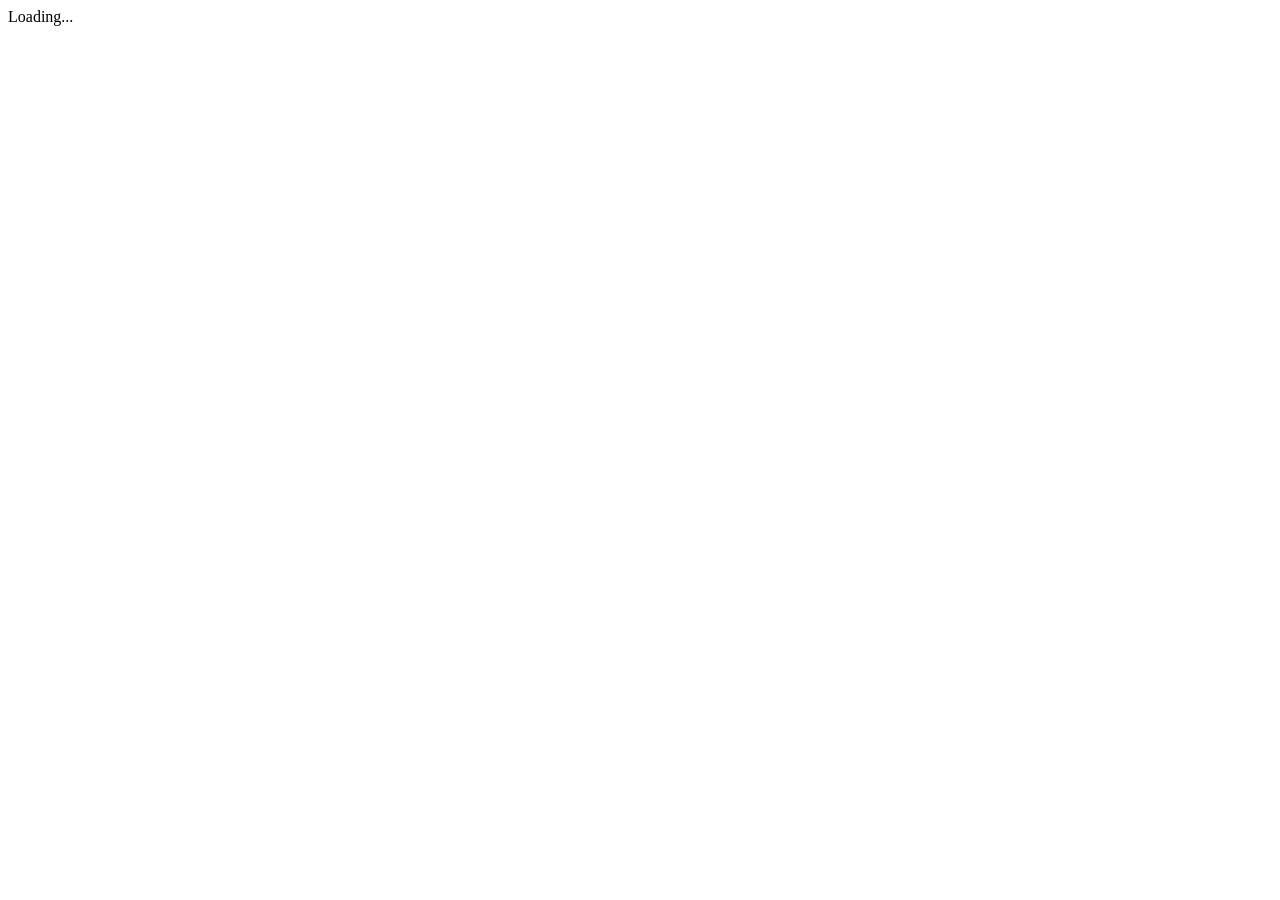
==== index.html @ 601d7c14 "Add files via upload" ====
<!DOCTYPE html>
<html>
<head>
    <script src="p5.min.js"></script>
    <script src="p5.dom.min.js"></script>
    <script src="p5.sound.min.js"></script>
    <script src="BaseClass.js"></script>
    <script src="matter.js"></script>
    <script src="Ground.js"></script>
    <script src="Box.js"></script>
    <script src="Pig.js"></script>
    <script src="Log.js"></script>
    <script src="Bird.js"></script>
    
    <link rel="stylesheet" type="text/css" href="style.css">
    <meta charset="utf-8">
</head>
<body>
  <script src="sketch.js"></script>
</body>
</html>
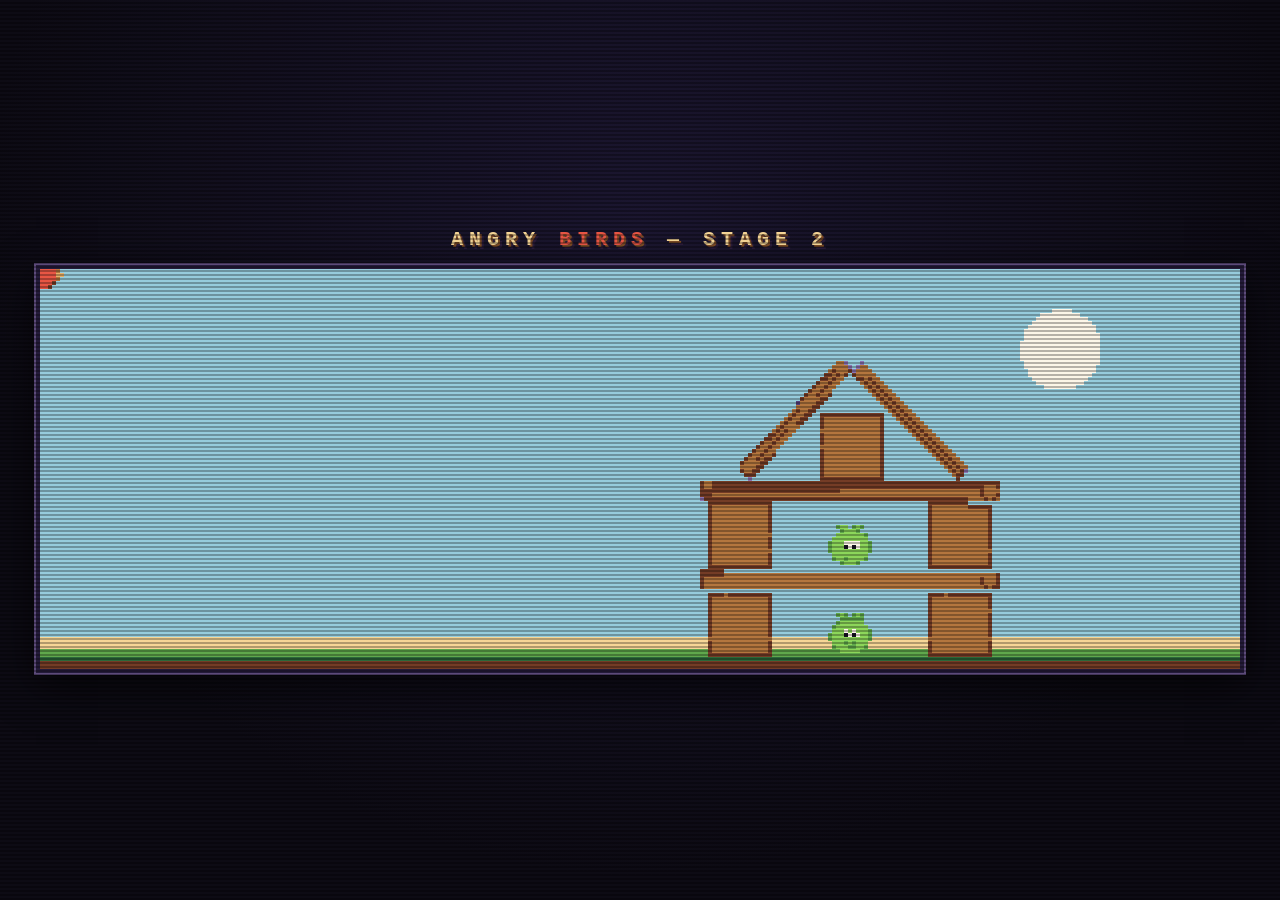
==== commit e76da46b: "Retro pixel-art pass + fix the stylesheet never loading - index.html: type="css" is not a valid styl" ====
--- a/index.html
+++ b/index.html
@@ -1,21 +1,22 @@
 <!DOCTYPE html>
 <html>
 <head>
-    <script src="p5.min.js"></script>
-    <script src="p5.dom.min.js"></script>
-    <script src="p5.sound.min.js"></script>
-    <script src="BaseClass.js"></script>
-    <script src="matter.js"></script>
-    <script src="Ground.js"></script>
-    <script src="Box.js"></script>
-    <script src="Pig.js"></script>
-    <script src="Log.js"></script>
-    <script src="Bird.js"></script>
+    <script src="vendor/p5.min.js"></script>
+    <script src="vendor/p5.dom.min.js"></script>
+    <script src="vendor/p5.sound.min.js"></script>
+    <script src="vendor/matter.js"></script>
+    <script src="js/BaseClass.js"></script>
+    <script src="js/Ground.js"></script>
+    <script src="js/Box.js"></script>
+    <script src="js/Pig.js"></script>
+    <script src="js/Log.js"></script>
+    <script src="js/Bird.js"></script>
     
     <link rel="stylesheet" type="text/css" href="style.css">
-    <meta charset="utf-8">
+    <meta charset="utf-8">
 </head>
 <body>
-  <script src="sketch.js"></script>
+  <h1>Angry <span>Birds</span> &mdash; Stage 2</h1>
+  <script src="js/sketch.js"></script>
 </body>
 </html>
--- a/style.css
+++ b/style.css
@@ -0,0 +1,54 @@
+html, body {
+  margin: 0;
+  padding: 0;
+}
+
+body {
+  min-height: 100vh;
+  display: flex;
+  flex-direction: column;
+  align-items: center;
+  justify-content: center;
+  gap: 14px;
+  background-color: #0d0b14;
+  background-image: radial-gradient(circle at 50% 25%, #1b1630 0%, #0d0b14 70%);
+  color: #f6d696;
+  font-family: "Courier New", monospace;
+}
+
+h1 {
+  margin: 0;
+  font-size: 20px;
+  font-weight: bold;
+  letter-spacing: 6px;
+  text-transform: uppercase;
+  color: #f6d696;
+  text-shadow: 2px 2px 0 #7a4a26, 4px 4px 0 #2a1c3a;
+}
+
+h1 span {
+  color: #e85644;
+}
+
+/* Hard-edged upscale: keeps the retro blocks from being re-blurred by CSS. */
+canvas {
+  display: block;
+  image-rendering: pixelated;
+  border: 4px solid #241b3a;
+  box-shadow: 0 0 0 2px #5c4a7a, 0 12px 40px #000000aa;
+}
+
+/* CRT scanlines, one per 4px pixel block. Pure CSS — no per-frame cost. */
+body::after {
+  content: "";
+  position: fixed;
+  inset: 0;
+  pointer-events: none;
+  background-image: repeating-linear-gradient(
+    to bottom,
+    rgba(0, 0, 0, 0)   0px,
+    rgba(0, 0, 0, 0)   2px,
+    rgba(0, 0, 0, 0.28) 2px,
+    rgba(0, 0, 0, 0.28) 4px
+  );
+}
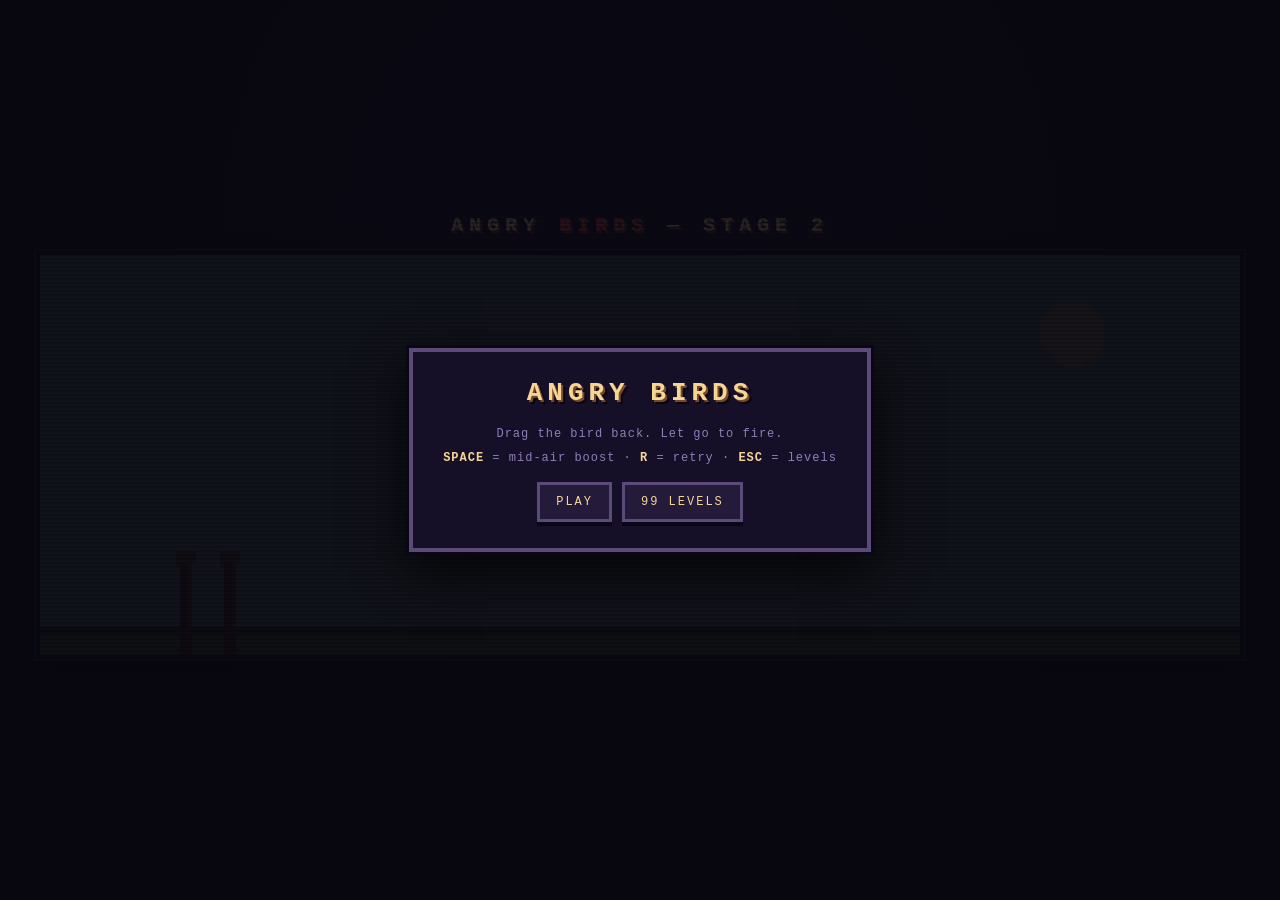
==== commit 518fd322: "Make it a real game: 99 levels, sling physics, damage and scoring The repo was a single hardcoded sc" ====
--- a/index.html
+++ b/index.html
@@ -1,22 +1,59 @@
-<!DOCTYPE html>
-<html>
-<head>
-    <script src="vendor/p5.min.js"></script>
-    <script src="vendor/p5.dom.min.js"></script>
-    <script src="vendor/p5.sound.min.js"></script>
-    <script src="vendor/matter.js"></script>
-    <script src="js/BaseClass.js"></script>
-    <script src="js/Ground.js"></script>
-    <script src="js/Box.js"></script>
-    <script src="js/Pig.js"></script>
-    <script src="js/Log.js"></script>
-    <script src="js/Bird.js"></script>
-    
-    <link rel="stylesheet" type="text/css" href="style.css">
+<!DOCTYPE html>
+<html>
+<head>
+    <script src="vendor/p5.min.js"></script>
+    <script src="vendor/matter.js"></script>
+    <script src="js/BaseClass.js"></script>
+    <script src="js/Ground.js"></script>
+    <script src="js/Box.js"></script>
+    <script src="js/Pig.js"></script>
+    <script src="js/Log.js"></script>
+    <script src="js/Bird.js"></script>
+    <script src="js/levels.js"></script>
+    <script src="js/Game.js"></script>
+    <script src="js/UI.js"></script>
+    
+    <link rel="stylesheet" type="text/css" href="style.css">
     <meta charset="utf-8">
-</head>
-<body>
-  <h1>Angry <span>Birds</span> &mdash; Stage 2</h1>
-  <script src="js/sketch.js"></script>
-</body>
-</html>
+    <meta name="viewport" content="width=device-width, initial-scale=1">
+    <title>Angry Birds &mdash; Stage 2</title>
+</head>
+<body>
+  <h1>Angry <span>Birds</span> &mdash; Stage 2</h1>
+
+  <div id="hud" class="hud">
+    <span class="tag">LVL <b id="hud-level">1/99</b></span>
+    <span class="tag">SCORE <b id="hud-score">0</b></span>
+    <span class="tag">BIRDS <b id="hud-birds"></b></span>
+  </div>
+
+  <div id="stage"></div>
+  <div id="progress" class="progress"></div>
+
+  <div id="title" class="screen">
+    <div class="panel">
+      <h2>ANGRY BIRDS</h2>
+      <p class="hint">Drag the bird back. Let go to fire.<br>
+         <b>SPACE</b> = mid-air boost &middot; <b>R</b> = retry &middot; <b>ESC</b> = levels</p>
+      <div class="btns">
+        <button data-act="play">PLAY</button>
+        <button data-act="select">99 LEVELS</button>
+      </div>
+    </div>
+  </div>
+
+  <div id="select" class="screen">
+    <div class="panel wide">
+      <h2>SELECT LEVEL</h2>
+      <div id="grid" class="grid"></div>
+      <div class="btns"><button data-act="title">◀ BACK</button></div>
+    </div>
+  </div>
+
+  <div id="overlay" class="screen">
+    <div class="panel" id="panel"></div>
+  </div>
+
+  <script src="js/sketch.js"></script>
+</body>
+</html>
--- a/style.css
+++ b/style.css
@@ -52,3 +52,109 @@
     rgba(0, 0, 0, 0.28) 4px
   );
 }
+
+/* ---------- game shell ---------- */
+.hud {
+  display: none;
+  gap: 10px;
+  align-items: center;
+}
+.hud.on { display: flex; }
+.tag {
+  background: #1b1430;
+  border: 2px solid #5c4a7a;
+  box-shadow: 0 3px 0 #0a0714;
+  padding: 4px 10px;
+  font-size: 12px;
+  letter-spacing: 2px;
+  color: #8f7fb8;
+}
+.tag b { color: #f6d696; margin-left: 6px; }
+#hud-birds { color: #e85644; letter-spacing: 3px; }
+
+.progress {
+  font-size: 11px;
+  letter-spacing: 2px;
+  color: #6a5c8a;
+  min-height: 14px;
+}
+
+/* Full-screen dim + panels for title / level select / win / lose. */
+.screen {
+  display: none;
+  position: fixed;
+  inset: 0;
+  z-index: 10;
+  align-items: center;
+  justify-content: center;
+  background: rgba(9, 7, 16, 0.86);
+}
+.screen.on { display: flex; }
+#stage.dim { filter: brightness(0.45) saturate(0.7); }
+
+.panel {
+  background: #150f28;
+  border: 4px solid #5c4a7a;
+  box-shadow: 0 0 0 3px #0a0714, 0 18px 50px #000000cc;
+  padding: 26px 30px;
+  text-align: center;
+  max-width: 90vw;
+}
+.panel.wide { width: min(760px, 92vw); }
+.panel h2 {
+  margin: 0 0 14px;
+  font-size: 26px;
+  letter-spacing: 5px;
+  color: #f6d696;
+  text-shadow: 2px 2px 0 #7a4a26, 4px 4px 0 #0a0714;
+}
+.panel.win h2 { color: #8ce84a; }
+.panel.fail h2 { color: #e85644; }
+.panel-body { font-size: 13px; line-height: 1.9; margin-bottom: 16px; }
+.panel-body .dimtxt { color: #8f7fb8; }
+.stars { font-size: 30px; letter-spacing: 6px; color: #f6d696; line-height: 1.4; }
+.hint { font-size: 12px; line-height: 2; color: #8f7fb8; letter-spacing: 1px; }
+.hint b { color: #f6d696; }
+
+.btns { display: flex; gap: 10px; justify-content: center; flex-wrap: wrap; }
+button {
+  font-family: inherit;
+  font-size: 12px;
+  letter-spacing: 2px;
+  color: #f6d696;
+  background: #241b3a;
+  border: 3px solid #5c4a7a;
+  box-shadow: 0 4px 0 #0a0714;
+  padding: 10px 16px;
+  cursor: pointer;
+}
+button:hover { background: #33264f; border-color: #8ce84a; color: #fff; }
+button:active { transform: translateY(3px); box-shadow: 0 1px 0 #0a0714; }
+
+.grid {
+  display: grid;
+  grid-template-columns: repeat(auto-fill, minmax(58px, 1fr));
+  gap: 8px;
+  max-height: 46vh;
+  overflow-y: auto;
+  padding: 6px;
+}
+.lvl {
+  position: relative;
+  padding: 10px 0 14px;
+  font-size: 13px;
+}
+.lvl i {
+  position: absolute;
+  left: 0; right: 0; bottom: 2px;
+  font-style: normal;
+  font-size: 8px;
+  color: #f6d696;
+  letter-spacing: 0;
+}
+.lvl.done { border-color: #8ce84a; }
+.lvl.locked {
+  opacity: 0.32;
+  cursor: not-allowed;
+  color: #6a5c8a;
+}
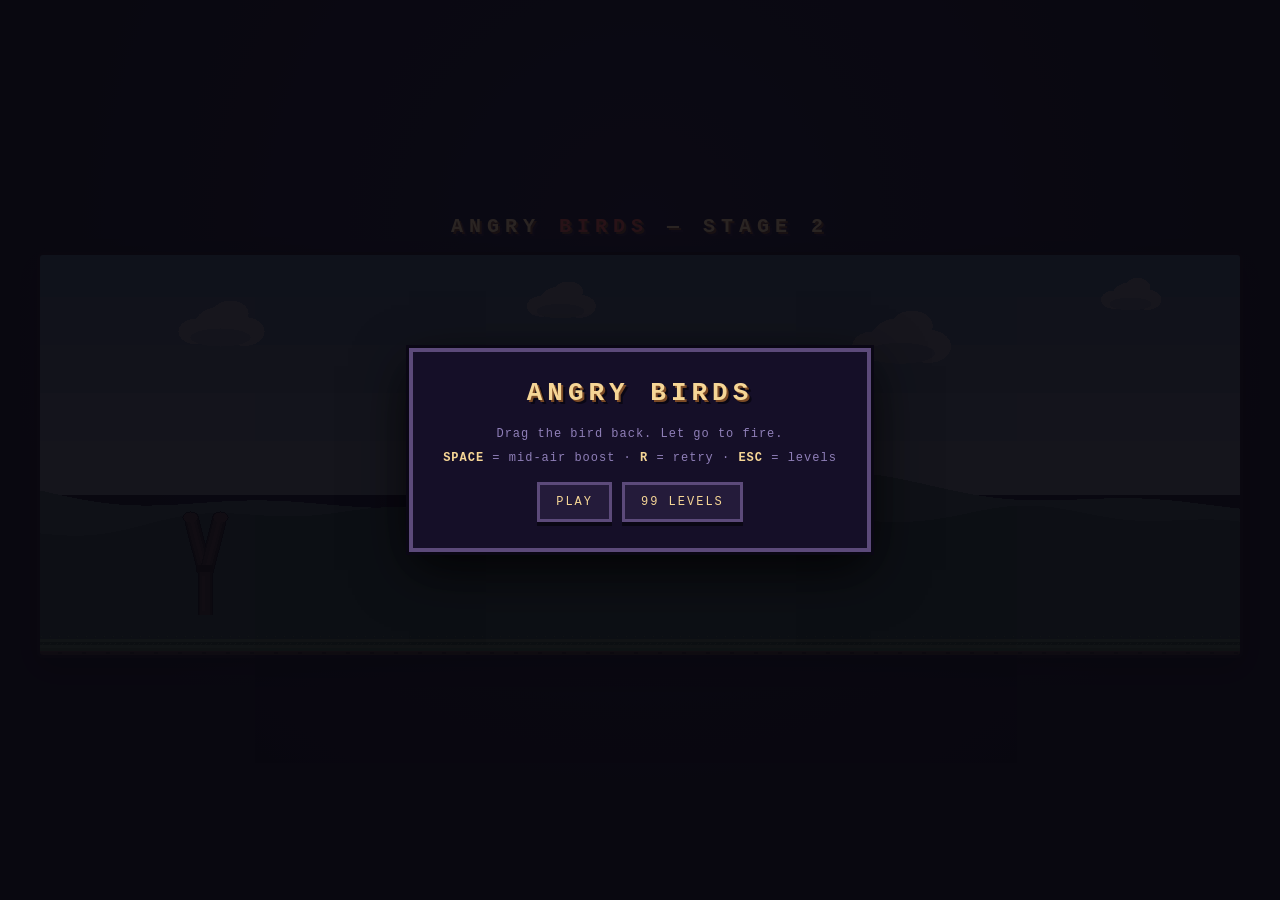
==== commit 173cc262: "Fix the physics, the progression, and the look Gameplay, all three bugs the player could hit: - SLIN" ====
--- a/index.html
+++ b/index.html
@@ -12,6 +12,8 @@
     <script src="js/levels.js"></script>
     <script src="js/Game.js"></script>
     <script src="js/UI.js"></script>
+    <script src="js/Render.js"></script>
+    <script src="js/Input.js"></script>
     
     <link rel="stylesheet" type="text/css" href="style.css">
     <meta charset="utf-8">
--- a/style.css
+++ b/style.css
@@ -30,7 +30,19 @@
   color: #e85644;
 }
 
-/* Hard-edged upscale: keeps the retro blocks from being re-blurred by CSS. */
+/* The canvas renders 1:1 now, so this is just a clean frame around it. */
+canvas {
+  display: block;
+  border-radius: 6px;
+  border: 3px solid #2a1c3a;
+  box-shadow: 0 10px 30px #00000066;
+}
+
+/* ORIGINAL (preserved, not deleted — disabled by comment): the retro pass put a
+   CRT overlay over the whole page and a hard-edged 4x upscale around the canvas.
+   With the palette quantise and the chunky scale gone, both only muddied the
+   art, so they are off.
+
 canvas {
   display: block;
   image-rendering: pixelated;
@@ -38,7 +50,6 @@
   box-shadow: 0 0 0 2px #5c4a7a, 0 12px 40px #000000aa;
 }
 
-/* CRT scanlines, one per 4px pixel block. Pure CSS — no per-frame cost. */
 body::after {
   content: "";
   position: fixed;
@@ -52,6 +63,7 @@
     rgba(0, 0, 0, 0.28) 4px
   );
 }
+*/
 
 /* ---------- game shell ---------- */
 .hud {
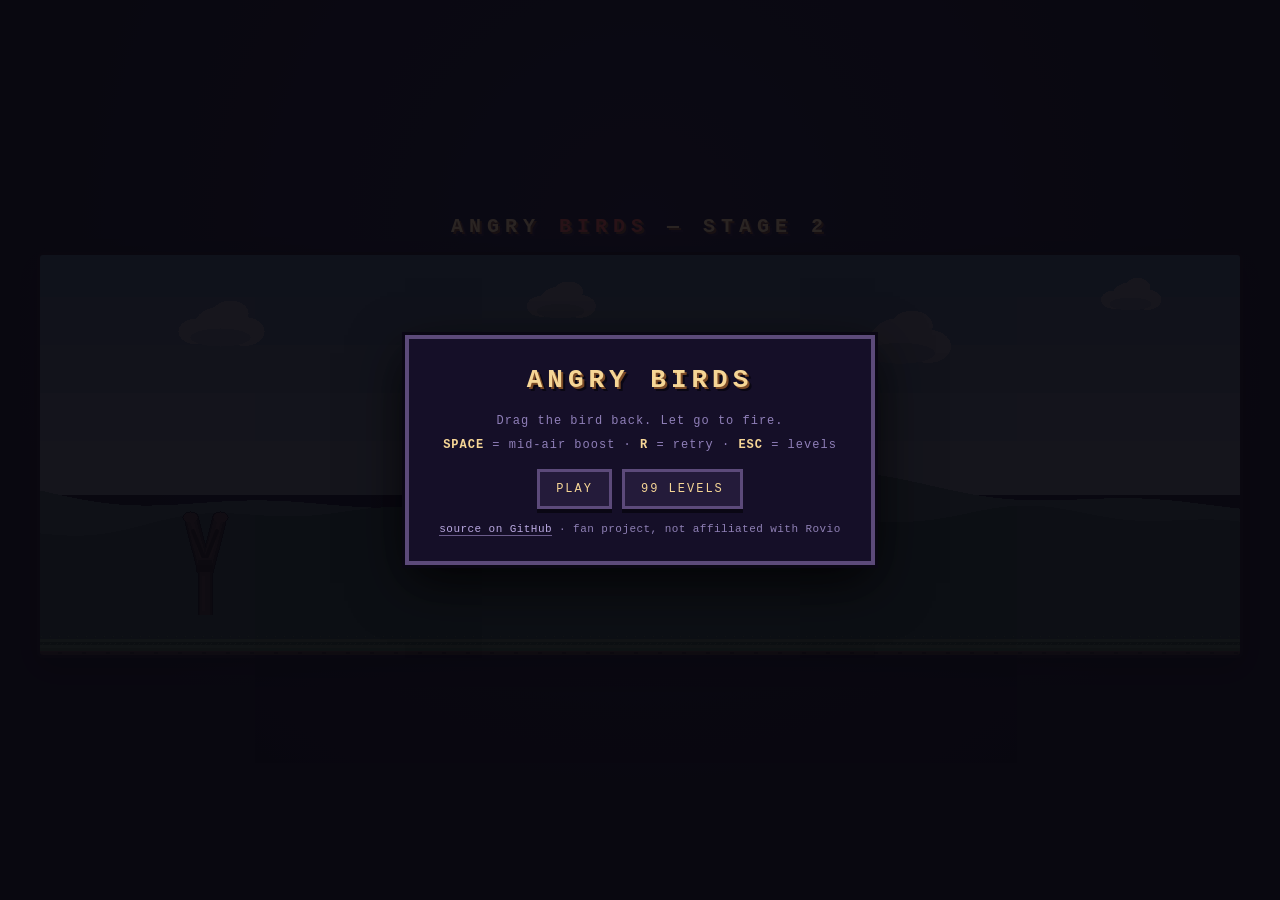
==== commit 425a42f1: "Write the README and drop the two unused vendor libs The README was a single line. It now covers clo" ====
--- a/index.html
+++ b/index.html
@@ -41,6 +41,10 @@
         <button data-act="play">PLAY</button>
         <button data-act="select">99 LEVELS</button>
       </div>
+      <p class="foot">
+        <a href="https://github.com/Darsheelsahu-2008/angrybird-stage-2" target="_blank" rel="noopener">source on GitHub</a>
+        &middot; fan project, not affiliated with Rovio
+      </p>
     </div>
   </div>
 
--- a/style.css
+++ b/style.css
@@ -170,3 +170,17 @@
   cursor: not-allowed;
   color: #6a5c8a;
 }
+
+/* Source link under the title panel. */
+.foot {
+  margin: 14px 0 0;
+  font-size: 11px;
+  letter-spacing: 0.04em;
+  color: #8f80b5;
+}
+.foot a {
+  color: #b9a8e0;
+  text-decoration: none;
+  border-bottom: 1px solid #6a5c8a;
+}
+.foot a:hover { color: #f6d696; border-bottom-color: #f6d696; }
